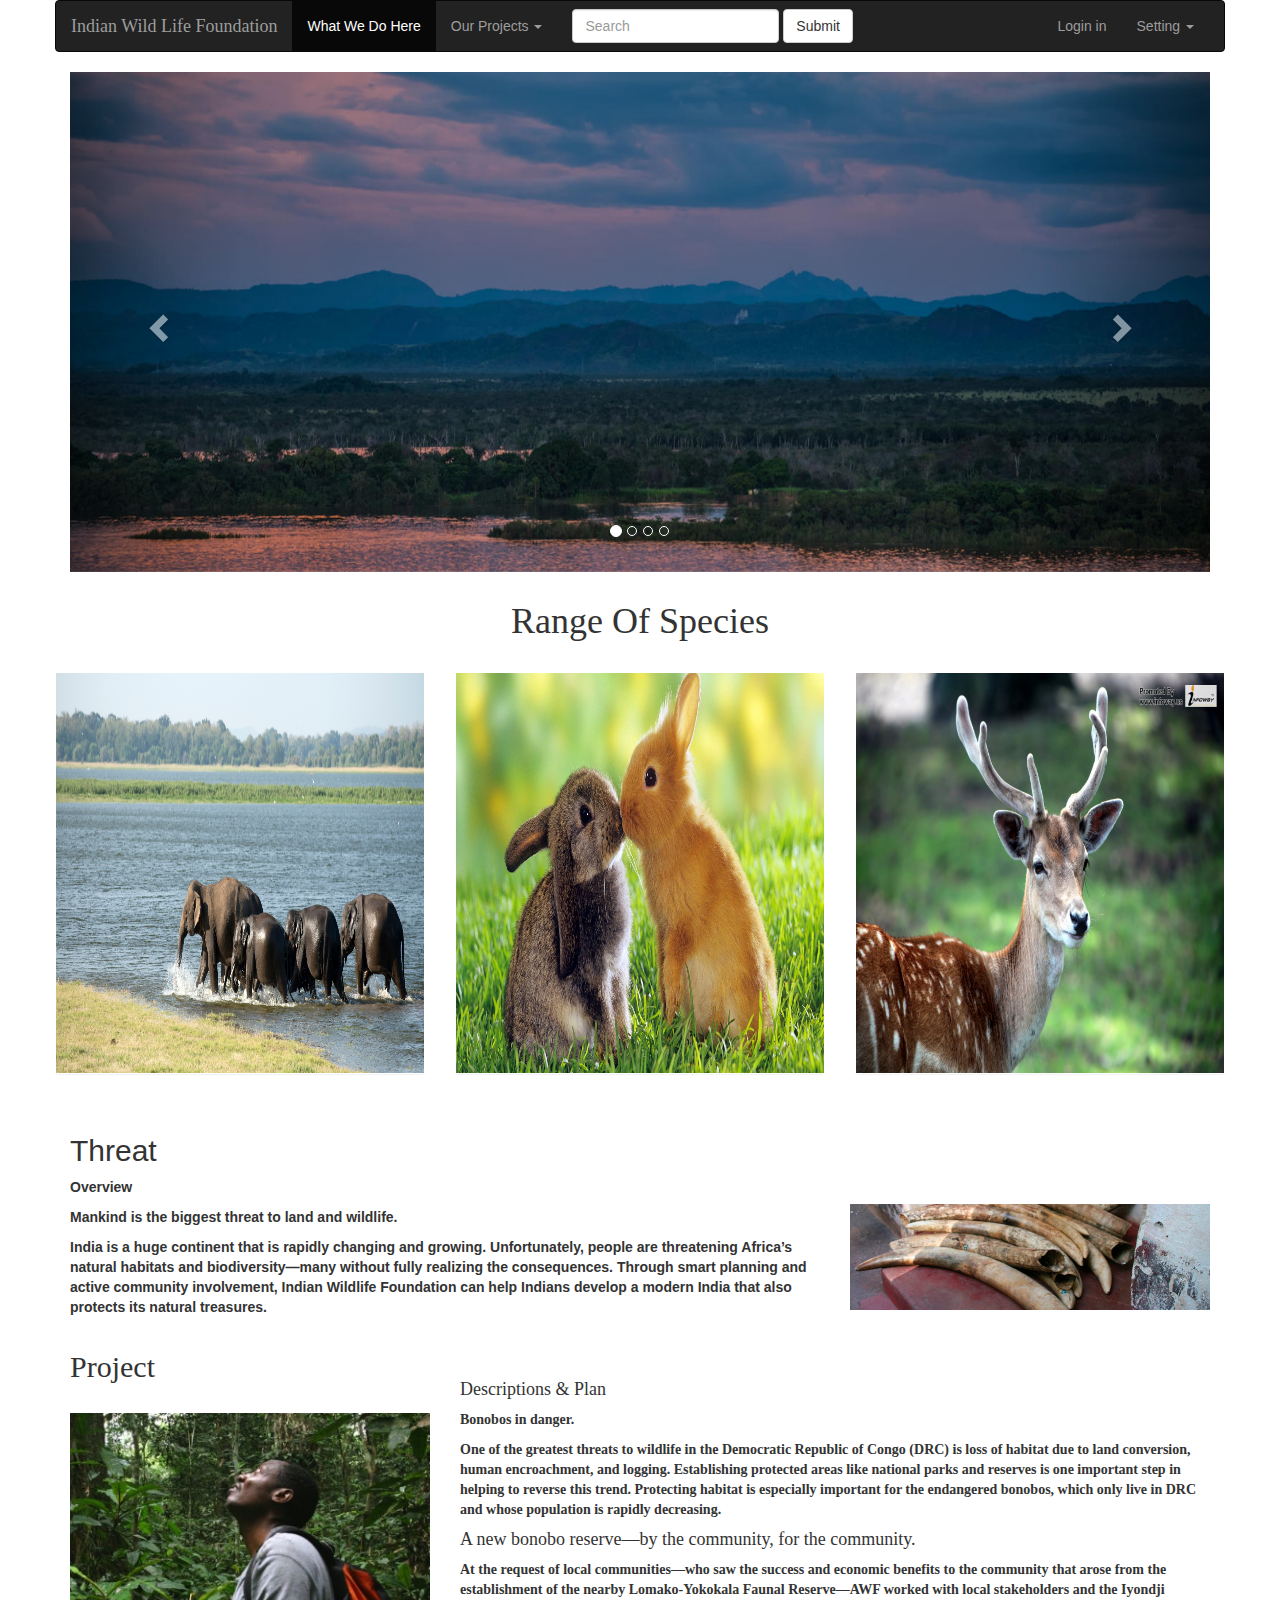
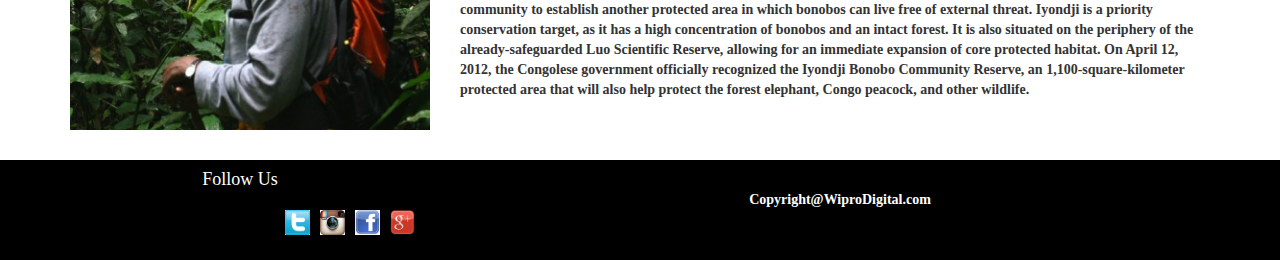
==== test.html @ fb47f93f "Version 1.0" ====
<!DOCTYPE html>
<html lang="en">
<head>
  <title>Wild Life</title>
  <meta charset="utf-8">
  <meta name="viewport" content="width=device-width, initial-scale=1">
  <link rel="stylesheet" href="http://maxcdn.bootstrapcdn.com/bootstrap/3.3.6/css/bootstrap.min.css">
  <script src="https://ajax.googleapis.com/ajax/libs/jquery/1.12.4/jquery.min.js"></script>
  <script src="http://maxcdn.bootstrapcdn.com/bootstrap/3.3.6/js/bootstrap.min.js"></script>
  <link rel="stylesheet" href="http://cdnjs.cloudflare.com/ajax/libs/font-awesome/4.6.3/css/font-awesome.min.css">
  <link rel="stylesheet" href="includes/css/style1.css">
</head>
<body>
<div class="container" id="main">


  <nav class="navbar navbar-inverse" role="navigation">
    <div class="container-fluid">
      <!-- Brand and toggle get grouped for better mobile display -->
      <div class="navbar-header">
        <button type="button" class="navbar-toggle collapsed" data-toggle="collapse" data-target="#bs-example-navbar-collapse-1" aria-expanded="false">
          <span class="sr-only">Toggle navigation</span>
          <span class="icon-bar"></span>
          <span class="icon-bar"></span>
          <span class="icon-bar"></span>
        </button>
        <a class="navbar-brand" href="#">Indian Wild Life Foundation</a>
      </div>

      <!-- Collect the nav links, forms, and other content for toggling -->
      <div class="collapse navbar-collapse " id="bs-example-navbar-collapse-1">
        <ul class="nav navbar-nav">
          <li class="active"><a href="#">What We Do Here <span class="sr-only">(current)</span></a></li>

          <li class="dropdown">
            <a href="#" class="dropdown-toggle" data-toggle="dropdown" role="button" aria-haspopup="true" aria-expanded="false">Our Projects <span class="caret"></span></a>
            <ul class="dropdown-menu">
              <li><a href="#">Action</a></li>
              <li><a href="#">Another action</a></li>
              <li><a href="#">Something else here</a></li>
              <li role="separator" class="divider"></li>
              <li><a href="#">Separated link</a></li>
              <li role="separator" class="divider"></li>
              <li><a href="#">One more separated link</a></li>
            </ul>
          </li>
        </ul>
        <form class="navbar-form navbar-left" role="search">
          <div class="form-group">
            <input type="text" class="form-control" placeholder="Search">
          </div>
          <button type="submit" class="btn btn-default">Submit</button>
        </form>
        <ul class="nav navbar-nav navbar-right">
          <li><a href="#">Login in</a></li>
          <li class="dropdown">
            <a href="#" class="dropdown-toggle" data-toggle="dropdown" role="button" aria-haspopup="true" aria-expanded="false">Setting <span class="caret"></span></a>
            <ul class="dropdown-menu">
              <li>
  							<a href="#"><span class="glyphicon glyphicon-wrench"></span> Settings</a>
  						</li>

  						<li>
  							<a href="#"><span class="glyphicon glyphicon-refresh"></span> Update Profile</a>
  						</li>

  						<li>
  							<a href="#"><span class="glyphicon glyphicon-briefcase"></span> Billing</a>
  						</li>

  						<li class="divider"></li>

  						<li>
  							<a href="#"><span class="glyphicon glyphicon-off"></span> Sign out</a>
  						</li>
            </ul>
          </li>
        </ul>
      </div><!-- /.navbar-collapse -->
    </div><!-- /.container-fluid -->
  </nav>
  <div>

    <div  class="col-md-12" >
      <div class="jumbotron" style="padding:0px">
        <div id="myCarousel" class="carousel slide" data-ride="carousel">
          <!-- Indicators -->
          <ol class="carousel-indicators">
            <li data-target="#myCarousel" data-slide-to="0" class="active"></li>
            <li data-target="#myCarousel" data-slide-to="1"></li>
            <li data-target="#myCarousel" data-slide-to="2"></li>
            <li data-target="#myCarousel" data-slide-to="3"></li>
          </ol>

          <!-- Wrapper for slides -->
          <div class="carousel-inner" role="listbox">
            <div class="item active">
              <img src="images/p11.jpg" alt="Chania" width="460" height="345">
            </div>

            <div class="item">
              <img src="images/p22.jpg" alt="Chania" width="460" height="345">
            </div>

            <div class="item">
              <img src="images/p33.jpg" alt="Flower" width="460" height="345">
            </div>

            <div class="item">
              <img src="images/p4.jpg" alt="Flower" width="460" height="345">
            </div>
          </div>

          <!-- Left and right controls -->
          <a class="left carousel-control" href="#myCarousel" role="button" data-slide="prev">
            <span class="glyphicon glyphicon-chevron-left" aria-hidden="true"></span>
            <span class="sr-only">Previous</span>
          </a>
          <a class="right carousel-control" href="#myCarousel" role="button" data-slide="next">
            <span class="glyphicon glyphicon-chevron-right" aria-hidden="true"></span>
            <span class="sr-only">Next</span>
          </a>
        </div>
      </div>
    </div>


  </div>

<br>
<!--<div>
  <h2>Our Mission</h2>
  <img src="images/badge_css3.jpg" class="img-circle" alt="Cinque Terre" width="304" height="236">
  <img src="images/badge_css3.jpg" class="img-circle" alt="Cinque Terre" width="304" height="236">
  <img src="images/badge_css3.jpg" class="img-circle" alt="Cinque Terre" width="304" height="236">
    <img src="images/badge_css3.jpg" class="img-circle" alt="Cinque Terre" width="304" height="236">
      <img src="images/badge_css3.jpg" class="img-circle" alt="Cinque Terre" width="304" height="236">

</div>-->


<div class="Species">
  <div id="options">
    <div class="row" id="features">
      <h1>Range Of Species</h1><b><br>
    <div class="col-md-4 col_class">
      <div class="panel">
    <img src="images/p1.jpg" class="img-responsive" alt="Cinque Terre" >
  </div>
    </div>
    <div class="col-md-4">
      <div class="panel">
<img src="images/p2.jpg" class="img-responsive" alt="Cinque Terre" >
</div>
    </div>
    <div class="col-md-4">
      <div class="panel">
<img src="images/p3.jpg" class="img-responsive" alt="Cinque Terre">
</div>
    </div>
  </div>
</div>
</div>
<div class="container mydataContainerythreat" >


<div  class="col-md-8" >
  <h2>Threat</h2>

<p>
Overview
</p>
<p>
Mankind is the biggest threat to land and wildlife.
</p>
<p>
India is a huge continent that is rapidly changing and growing. Unfortunately, people are threatening Africa’s
natural habitats and biodiversity—many without fully realizing the consequences. Through smart planning and active
community involvement, Indian Wildlife Foundation can help Indians develop a modern India that also protects
its natural treasures.
</p>

</div>
<div  class="col-md-4 mythreat">

  <img src="images/threat1.jpg" class="img-responsive" alt="Cinque Terre"  width="100%" ><br>
</div>
</div>

<div class="container myBononos" >


<div  class="col-md-4" >
<h2>Project</h2><br>
  <p>
    <img src="images/Project.jpg" class="img-responsive" alt="Cinque Terre" height="300px" width="100%" ><br>
  </p>


</div>
<div  class="col-md-8 "><br><br>
  <p>
    <h4>Descriptions & Plan</h4>
  </p>
  <p>
    Bonobos in danger.
</p>
<p>
  One of the greatest threats to wildlife in the Democratic Republic of Congo (DRC) is loss of habitat due to land conversion,
 human encroachment, and logging. Establishing protected areas like national parks and reserves is one important step in
  helping to reverse this trend. Protecting habitat is especially important for the endangered bonobos, which only live in
  DRC and whose population is rapidly decreasing.
  </p>
  <p>
    <h4>A new bonobo reserve—by the community, for the community.</h4></p><p>
      At the request of local communities—who saw the success and economic benefits to the community that arose from the
      establishment of the nearby Lomako-Yokokala Faunal Reserve—AWF worked with local stakeholders and the Iyondji community
       to establish another protected area in which bonobos can live free of external threat.
      Iyondji is a priority conservation target, as it has a high concentration of bonobos and an intact forest. It is also
      situated on the periphery of the already-safeguarded Luo Scientific Reserve, allowing for an immediate expansion of core protected habitat.
     On April 12, 2012, the Congolese government officially recognized the Iyondji Bonobo Community Reserve, an 1,100-square-kilometer
     protected area that will also help protect the forest elephant, Congo peacock, and other wildlife.
  </p>
</div>
</div>
</div>
<footer>
  <div class="container" >
<div class="row">



<div  class="col-md-4 icons" >
<h4>Follow Us<h3>

<img src="images/google.png" class="img-responsive" alt="Cinque Terre" >
<img src="images/fb.jpg" class="img-responsive" alt="Cinque Terre" >
<img src="images/inst.png" class="img-responsive" alt="Cinque Terre" >
<img src="images/twitter.jpg" class="img-responsive" alt="Cinque Terre" >
</div>
<div  class="col-md-8 copyright" >

<p>
  Copyright@WiproDigital.com
</p>
</div>
</div>
</div>
</footer>
</body>
</html>
---- includes/css/style1.css ----
.carousel-inner > .item > img,
.carousel-inner > .item > a > img{
width: 100%; /* use this, or not */
margin: auto;

}

.carousel-inner > .item > img{

       height:500px;
     }
.Species img {

width: 100%;

}
.Species{
  padding-bottom: 20px;
}
footer{
  background-color: black;
  color: grey;
height: 100px;
}
footer img{
width: 35px;
height: 7px;
padding-right: 10px;
float: right;;


}
.row{
  text-align: center;
  font-family: cursive;

}
.icons{
  font-family: cursive;
  font-size: 14px;
  color: white;
}
.copyright
{
  text-align: center;
  font-family: cursive;
  font-size: 14px;
  color: white;
  padding-top: 30px;

}
.Species img{
  width: 500px;
  height: 400px;


}
.project {
  width: 100%;
  height:300px;
}
.mydataContainer{
  padding-bottom: 50px;
}
.myBononos{
  font-family: cursive;
  font-weight: bold;
}
.navbar-brand{
  font-family: cursive;

}
.mythreat{

  padding-top: 90px;
}

.container{
  padding-left: 0px;
  padding-right: 0px;
}
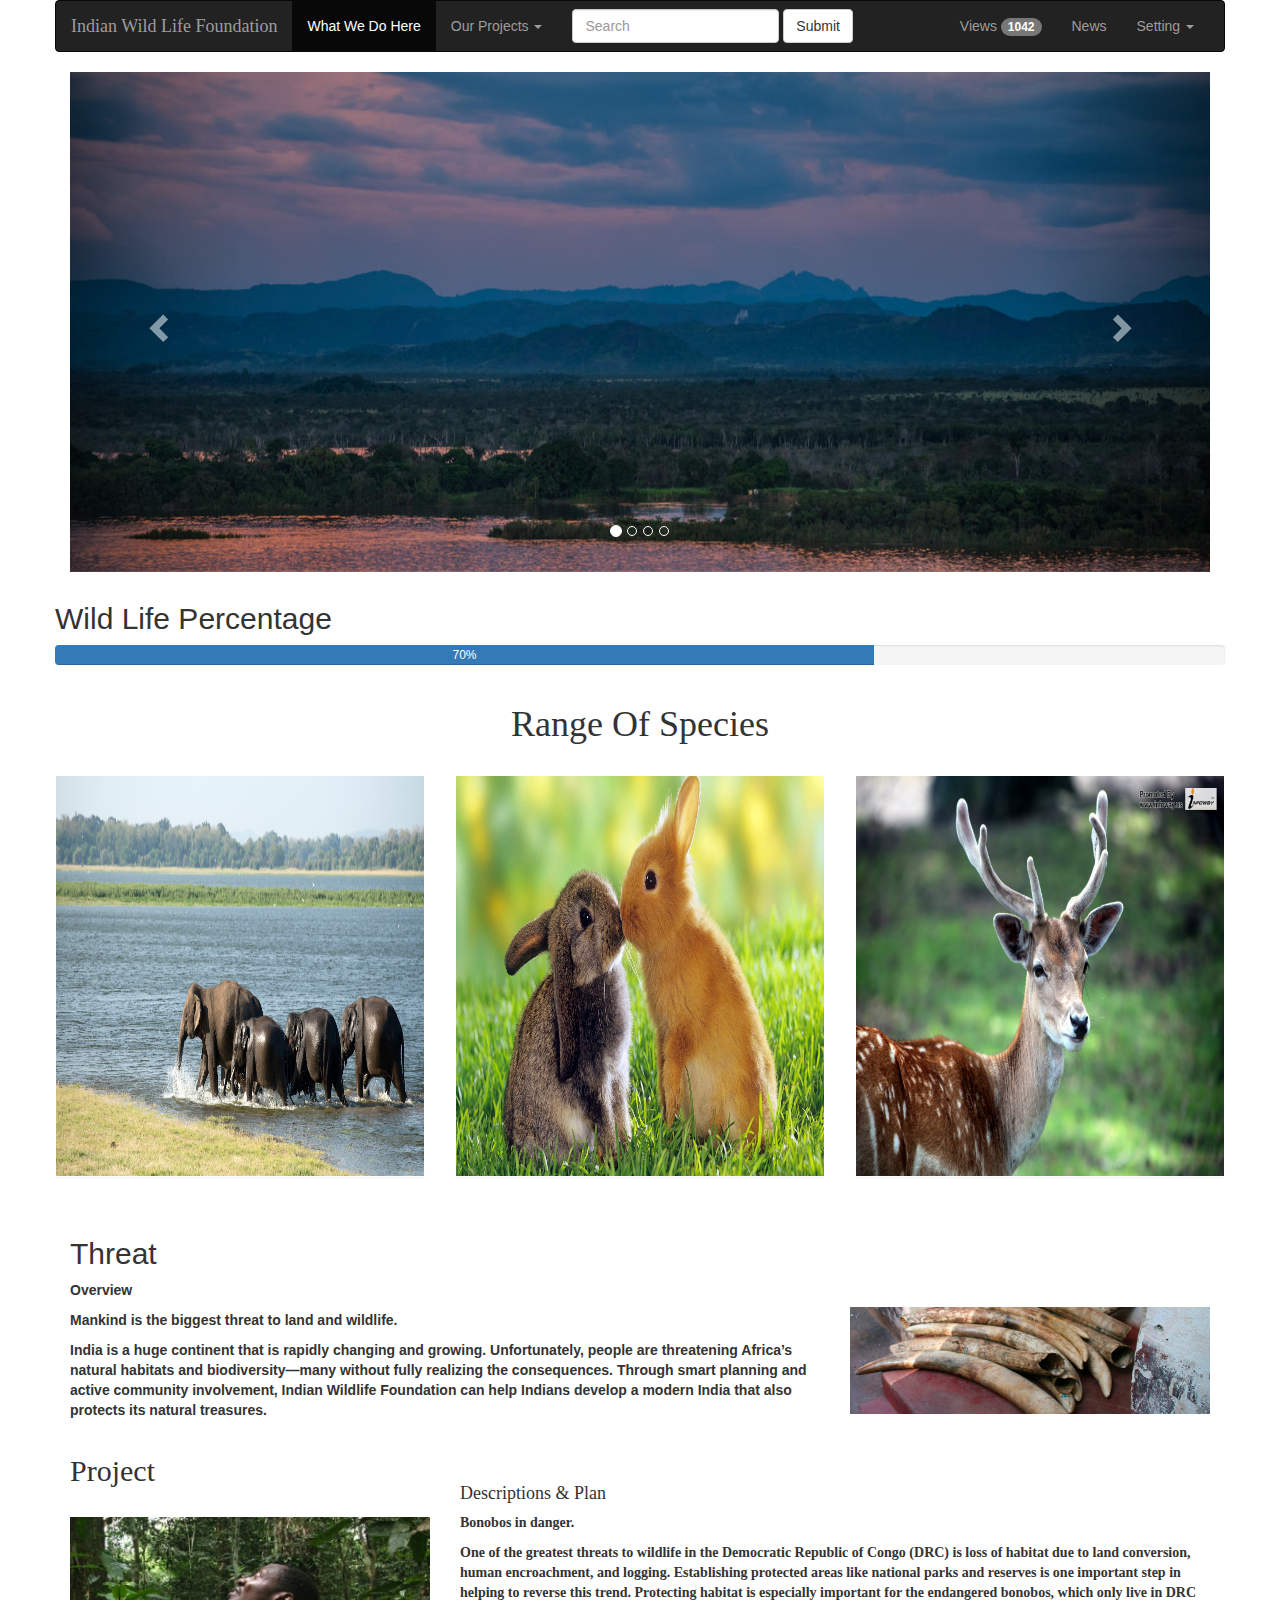
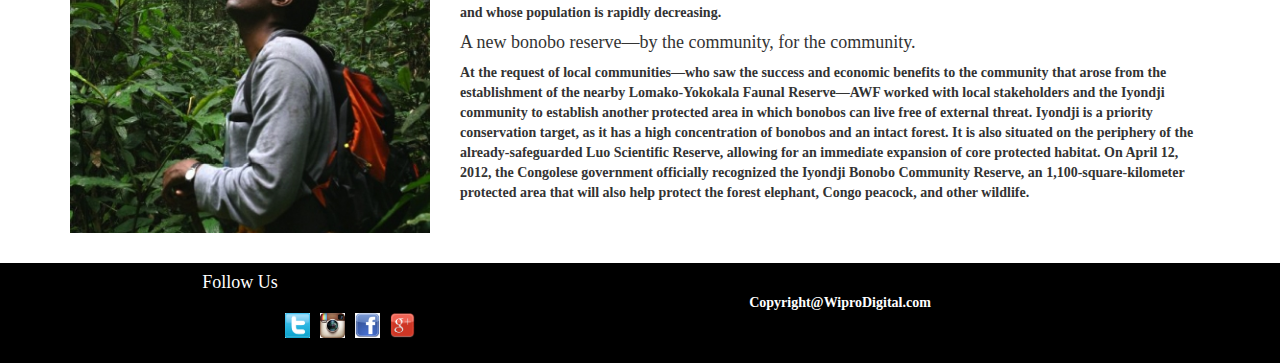
==== commit 6c690fb2: "Bootstrap Assignment Submissin" ====
--- a/test.html
+++ b/test.html
@@ -9,6 +9,11 @@
   <script src="http://maxcdn.bootstrapcdn.com/bootstrap/3.3.6/js/bootstrap.min.js"></script>
   <link rel="stylesheet" href="http://cdnjs.cloudflare.com/ajax/libs/font-awesome/4.6.3/css/font-awesome.min.css">
   <link rel="stylesheet" href="includes/css/style1.css">
+  <script>
+$(document).ready(function(){
+    $('[data-toggle="popover"]').popover();
+});
+</script>
 </head>
 <body>
 <div class="container" id="main">
@@ -52,7 +57,8 @@
           <button type="submit" class="btn btn-default">Submit</button>
         </form>
         <ul class="nav navbar-nav navbar-right">
-          <li><a href="#">Login in</a></li>
+          <li><a href="#">Views <span class="badge">1042</span></a></li>
+          <li><a href="#" data-toggle="popover" title="Damn damaged" data-content="Urgent">News</a></li>
           <li class="dropdown">
             <a href="#" class="dropdown-toggle" data-toggle="dropdown" role="button" aria-haspopup="true" aria-expanded="false">Setting <span class="caret"></span></a>
             <ul class="dropdown-menu">
@@ -74,6 +80,7 @@
   							<a href="#"><span class="glyphicon glyphicon-off"></span> Sign out</a>
   						</li>
             </ul>
+
           </li>
         </ul>
       </div><!-- /.navbar-collapse -->
@@ -138,7 +145,14 @@
 
 </div>-->
 
-
+<div class="container">
+  <h2>Wild Life Percentage</h2>
+  <div class="progress">
+    <div class="progress-bar" role="progressbar" aria-valuenow="70" aria-valuemin="0" aria-valuemax="100" style="width:70%">
+      70%
+    </div>
+  </div>
+</div>
 <div class="Species">
   <div id="options">
     <div class="row" id="features">
@@ -224,6 +238,7 @@
 </div>
 </div>
 </div>
+
 <footer>
   <div class="container" >
 <div class="row">
--- a/includes/css/style1.css
+++ b/includes/css/style1.css
@@ -6,41 +6,44 @@
 
 }
 
-.carousel-inner > .item > img{
+.carousel-inner > .item > img
+{
 
        height:500px;
-     }
+}
+
 .Species img {
+width: 100%;
+}
 
-width: 100%;
-
-}
 .Species{
   padding-bottom: 20px;
 }
+
 footer{
   background-color: black;
   color: grey;
 height: 100px;
+
 }
 footer img{
 width: 35px;
 height: 7px;
 padding-right: 10px;
 float: right;;
+}
 
-
-}
 .row{
   text-align: center;
   font-family: cursive;
+}
 
-}
 .icons{
   font-family: cursive;
   font-size: 14px;
   color: white;
 }
+
 .copyright
 {
   text-align: center;
@@ -50,29 +53,31 @@
   padding-top: 30px;
 
 }
+
 .Species img{
   width: 500px;
   height: 400px;
+}
 
-
-}
 .project {
   width: 100%;
   height:300px;
 }
+
 .mydataContainer{
   padding-bottom: 50px;
 }
+
 .myBononos{
   font-family: cursive;
   font-weight: bold;
 }
+
 .navbar-brand{
   font-family: cursive;
+}
 
-}
 .mythreat{
-
   padding-top: 90px;
 }
 
